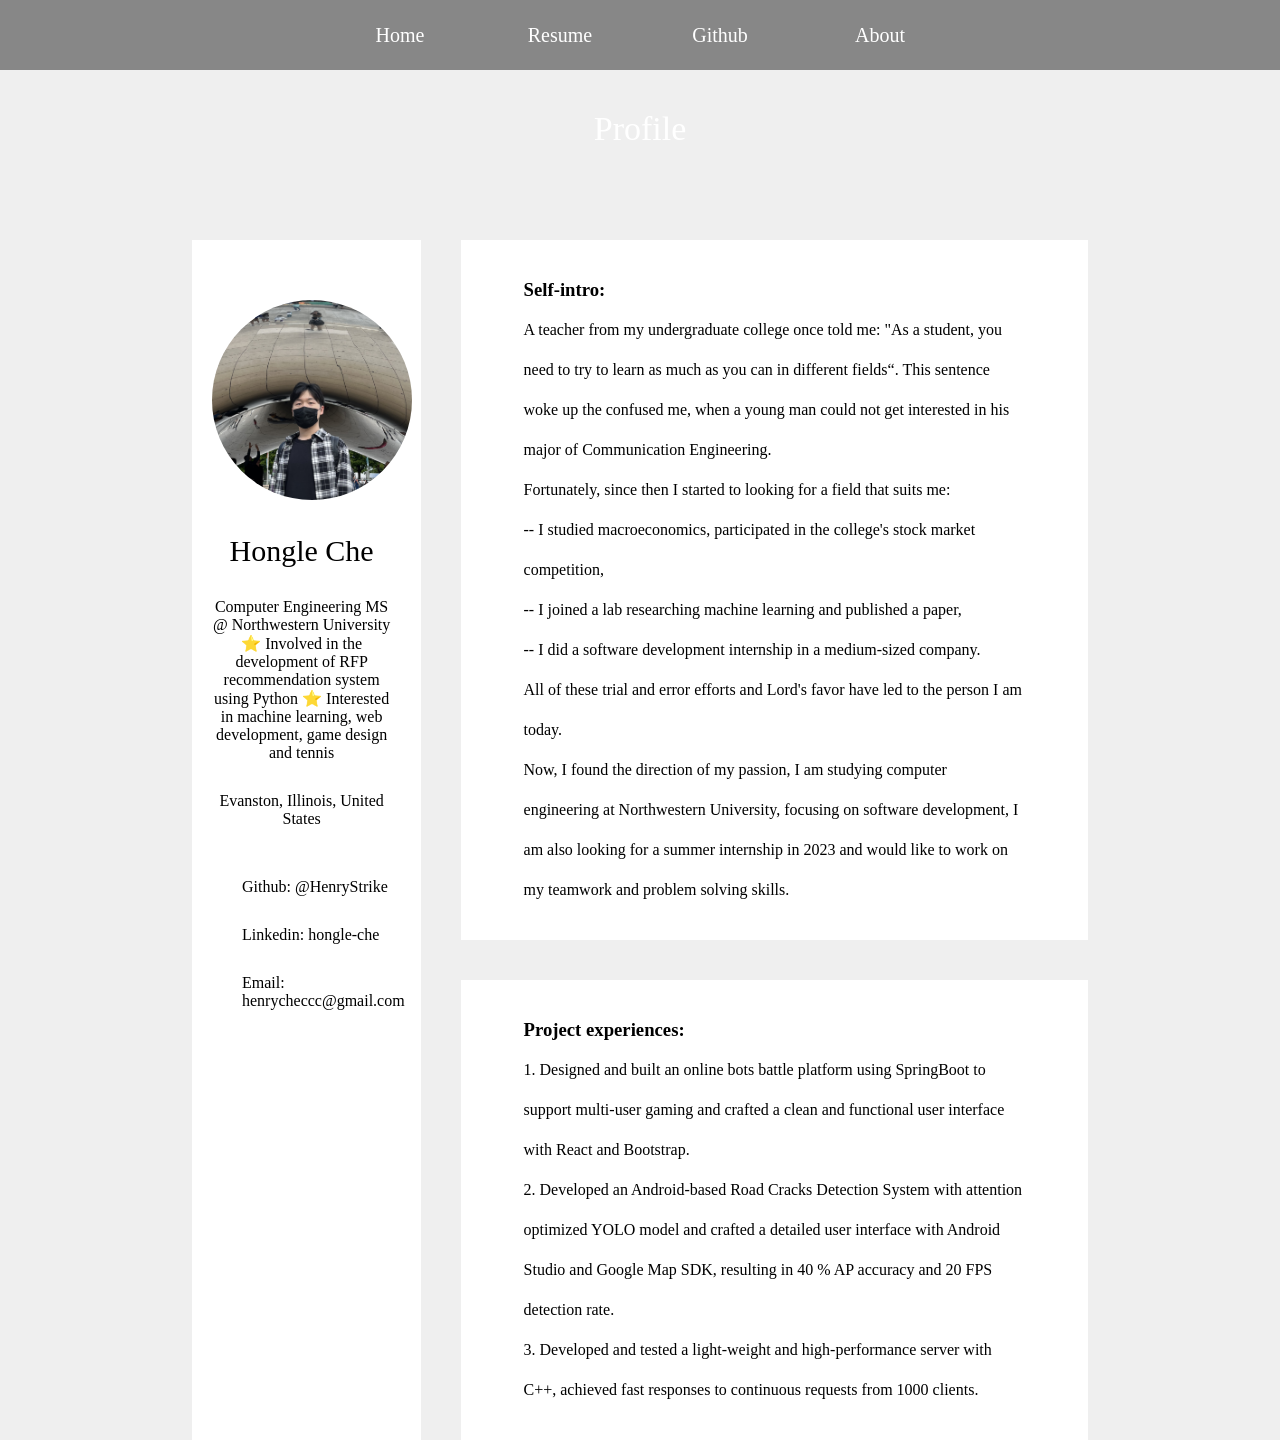
==== bio.html @ 65c578b4 "final version" ====
<!DOCTYPE html>
<html lang="en">

<head>
    <meta charset="UTF-8">
    <meta http-equiv="X-UA-Compatible" content="IE=edge">
    <meta name="viewport" content="width=device-width, initial-scale=1.0">
    <title>Portfolio</title>
    <link rel="stylesheet" href="styles.css">
</head>

<body>
    <ul class="nav">
        <li><a href="index.html">Home</a></li>
        <li><a href="resume.pdf">Resume</a></li>
        <li><a href="https://github.com/HenryStrike/">Github</a></li>
        <li><a href="bio.html">About</a></li>
    </ul>

    <div class="project-demo-title-back">
        <div>Profile</div>
    </div>

    <div class="profile-wrapper">
        <div class="profile-user-info">
            <img class="profile-user-photo" src="src/user.png" alt="">
            <div style="font-size: 30px;">Hongle Che</div>
            <p style="margin-top: 30px;">Computer Engineering MS @ Northwestern University ⭐ Involved in the development of RFP recommendation system using Python ⭐ Interested in machine learning, web development, game design and tennis</p>
            <p style="margin-top: 30px; font-weight: 200;">Evanston, Illinois, United States</p>
            <p style="margin-top: 50px; margin-left: 30px; text-align: start; font-weight: 200;">Github: @HenryStrike</p>
            <p style="margin-top: 30px; margin-left: 30px; text-align: start; font-weight: 200;">Linkedin: hongle-che</p>
            <p style="margin-top: 30px; margin-left: 30px; text-align: start; font-weight: 200;">Email: henrycheccc@gmail.com</p>
        </div>
        <div class="profile-detail">
            <div class="profile-projects">
                <h3>Self-intro:</h3>
                <p>A teacher from my undergraduate college once told me: "As a student, you need to try to learn as much as you can in different fields“. This sentence woke up the confused me, when a young man could not get interested in his major of Communication Engineering.</p>
                <p>Fortunately, since then I started to looking for a field that suits me:</p>
                <p>-- I studied macroeconomics, participated in the college's stock market competition, </p>
                <p>-- I joined a lab researching machine learning and published a paper,</p>
                <p>-- I did a software development internship in a medium-sized company.</p>
                <p>All of these trial and error efforts and Lord's favor have led to the person I am today.</p>
                <p>Now, I found the direction of my passion, I am studying computer engineering at Northwestern University, focusing on software development, I am also looking for a summer internship in 2023 and would like to work on my teamwork and problem solving skills.</p>
            </div>
            <div class="profile-selfintro">
                <h3>Project experiences:</h3>
                <p>1. Designed and built an online bots battle platform using SpringBoot to support multi-user gaming and crafted a clean and functional user interface with React and Bootstrap.</p>
                <p>2. Developed an Android-based Road Cracks Detection System with attention optimized YOLO model and crafted a detailed user interface with Android Studio and Google Map SDK, resulting in 40 % AP accuracy and 20 FPS detection rate.</p>
                <p>3. Developed and tested a light-weight and high-performance server with C++, achieved fast responses to continuous requests from 1000 clients.</p>
            </div>
        </div>
    </div>

    <script src="scripts.js"></script>
</body>

</html>
---- styles.css ----
*{
    margin: 0;
    padding: 0;
}

html {
    background-color: rgb(239, 239, 239);
}

.nav {
    list-style: none;
    background-color: #22222281;
    overflow: hidden;
    padding-left: 10vw;
    padding-right: 10vw;
    display: flex;
    justify-content: center;
    position: fixed;
    width: 80%;
}

.nav li {
    width: 10em;
    line-height: 60px;
}

.nav a:hover {
    background-color: #12121287;
    transition: 0.5s;
}

.nav a {
    display: inline-block;
    width: 100%;
    text-align:center;
    padding: 5px 0;
    text-decoration: none;
    color: white;
    font-weight: 200;
    font-size: 20px;
}






.user-profile-wrapper {
    width: 100vw;
    height: 600px;
    background-image: url(src/landing.jpg);
    background-size: cover;
    text-align: center;
    margin-bottom: 30px;
}

.user-photo {
    margin-top: 150px;
    width: 100px;
    height: 100px;
    border-radius: 50%;
    overflow:hidden;
}

.user-name {
    padding-top:20px;
    font-size: 50px;
    color: white;
    font-weight: 200;
}

.user-info {
    margin-top: 50px;
    color: white;
    font-weight: 200;
    font-size: 25px;
}

.btn-user-resume {
    width: 170px;
    height: 60px;
    border-radius: 35px;
    border: white solid 3px;
    background-color: transparent;
    color: white;
    font-size: 20px;
    font-weight: 200;
    margin-top: 50px;
    cursor: pointer;
}

.btn-user-resume:hover {
    border: white solid 5px;
    transition: 200ms;
    font-size: 23px;
}








.gallery {
    text-align: center;
}

.project-wrapper { 
    width: 80vw;
    height: 400px;
    display: inline-block;
    margin: 60px;
    background-color: white;
}

.project-detail{
    height: 75%;
}

.project-img-left {
    height: 100%;
    width: 50%;
    float: left;
    object-fit: cover;
}

.project-img-right {
    height: 100%;
    width: 50%;
    float: right;
    object-fit: cover;
}

.project-title {
    margin-top: 20px;
    font-size: xx-large;
    margin-bottom: 20px;
    font-weight: 400;
}

.project-info {
    font-weight: 300;
    font-size: 25px;
    padding-left: 10px;
    padding-right: 10px;
    overflow: hidden;
}

.btn-preview {
    width: 150px;
    height: 40px;
    border-radius: 20px;
    border: rgb(92, 161, 217) solid 3px;
    background-color: transparent;
    color: rgb(92, 161, 217);
    font-size: large;
    float: right;
    margin-right: 50px;
    cursor: pointer;
}

.btn-preview:hover {
    border: lightblue solid 3px;
    color:lightblue;
    transition: 200ms;
}






.project-demo-title-back {
    width: 100%;
    background-image: url(src/landing.jpg);
    background-size: cover;
    height: 200px;
    color: white;
    font-size: 34px;
    font-weight: 200;
}

.project-demo-title-back div {
padding-top: 110px;
text-align: center;
}

.btn-return {
    margin-left: 10%;
    margin-top: 50px;
    width: 100px;
    height: 30px;
    border-radius: 15px;
    border: rgb(92, 161, 217) solid 3px;
    background-color: transparent;
    color: rgb(92, 161, 217);
    font-size: 20px;
    cursor: pointer;
}

.btn-return:hover {
    border: lightblue solid 3px;
    color:lightblue;
    transition: 200ms;
}

.project-demo-wrapper{
    width: 80%;
    background-color: white;
    margin: 0 auto;
    margin-top: 20px;
    padding-bottom: 40px;
    padding-top: 40px;
    margin-bottom: 80px;
}

.project-demo-description {
    width: 90%;
    margin: 0 auto;
    font-size: 30px;
    line-height: 40px;
    font-weight: 200;
    text-align: center;
}









.profile-wrapper {
    margin: 0 auto;
    width: 70%;
    padding-top: 40px;
    display: flex;
    justify-content: space-between;
}

.profile-user-info {
    background-color: white;
    width: 20%;
    text-align: center;
    padding-left: 20px;
    padding-right: 30px;
}

.profile-detail {
    width: 70%;
}

.profile-user-photo {
    margin-top: 60px;
    width: 200px;
    height: 200px;
    border-radius: 50%;
    overflow:hidden;
    margin-bottom: 30px;
}


.profile-selfintro {
    padding-left: 10%;
    padding-right: 10%;
    padding-top: 30px;
    padding-bottom: 30px;
    margin: 0 auto;
    line-height: 40px;
    margin-top: 40px;
    background-color: white;
}

.profile-projects{
    padding-left: 10%;
    padding-right: 10%;
    padding-top: 30px;
    padding-bottom: 30px;
    margin: 0 auto;
    line-height: 40px;
    background-color: white;
}
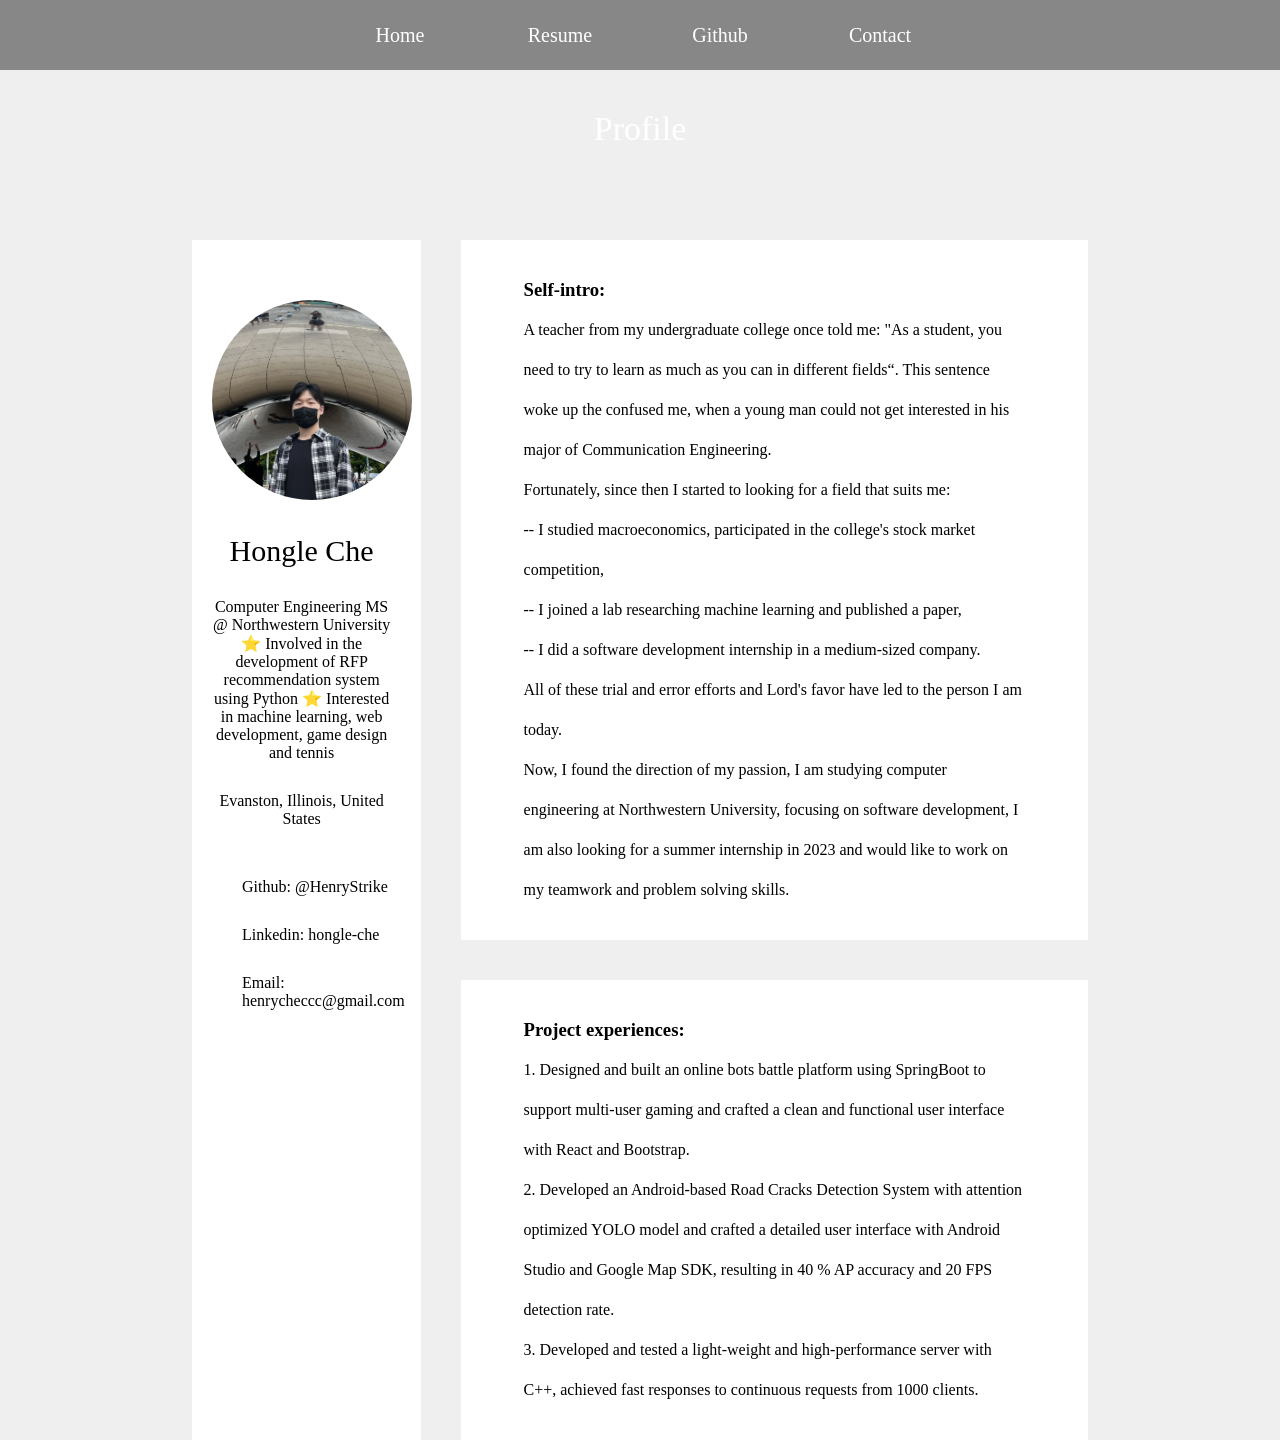
==== commit 73717d41: "add contact" ====
--- a/bio.html
+++ b/bio.html
@@ -14,7 +14,7 @@
         <li><a href="index.html">Home</a></li>
         <li><a href="resume.pdf">Resume</a></li>
         <li><a href="https://github.com/HenryStrike/">Github</a></li>
-        <li><a href="bio.html">About</a></li>
+        <li><a href="contact.html">Contact</a></li>
     </ul>
 
     <div class="project-demo-title-back">
--- a/styles.css
+++ b/styles.css
@@ -286,3 +286,54 @@
 
 
 
+.contact-wrapper {
+    margin: 0 auto;
+    width: 70%;
+    padding-top: 40px;
+    background-color: white;
+    margin-top: 40px;
+    padding-bottom: 40px;
+}
+
+form {
+    margin: 0 auto;
+}
+
+form.form-example {
+    display: table;
+}
+
+div.form-example {
+    display: table-row;
+    height: 40px;
+}
+
+label, input {
+    display: table-cell;
+    margin-bottom: 10px;
+}
+
+label {
+    padding-right: 10px;
+    font-size: 20px;
+}
+
+#btn-submit{
+    margin-top: 20px;
+    width: 120px;
+    height: 50px;
+    border: rgb(92, 161, 217) solid 3px;
+    background-color: transparent;
+    color: rgb(92, 161, 217);
+    border-radius: 25px;
+    font-size: 20px;
+    cursor: pointer;
+}
+
+#btn-submit:hover {
+    border: lightblue solid 3px;
+    color:lightblue;
+    transition: 200ms;
+}
+
+
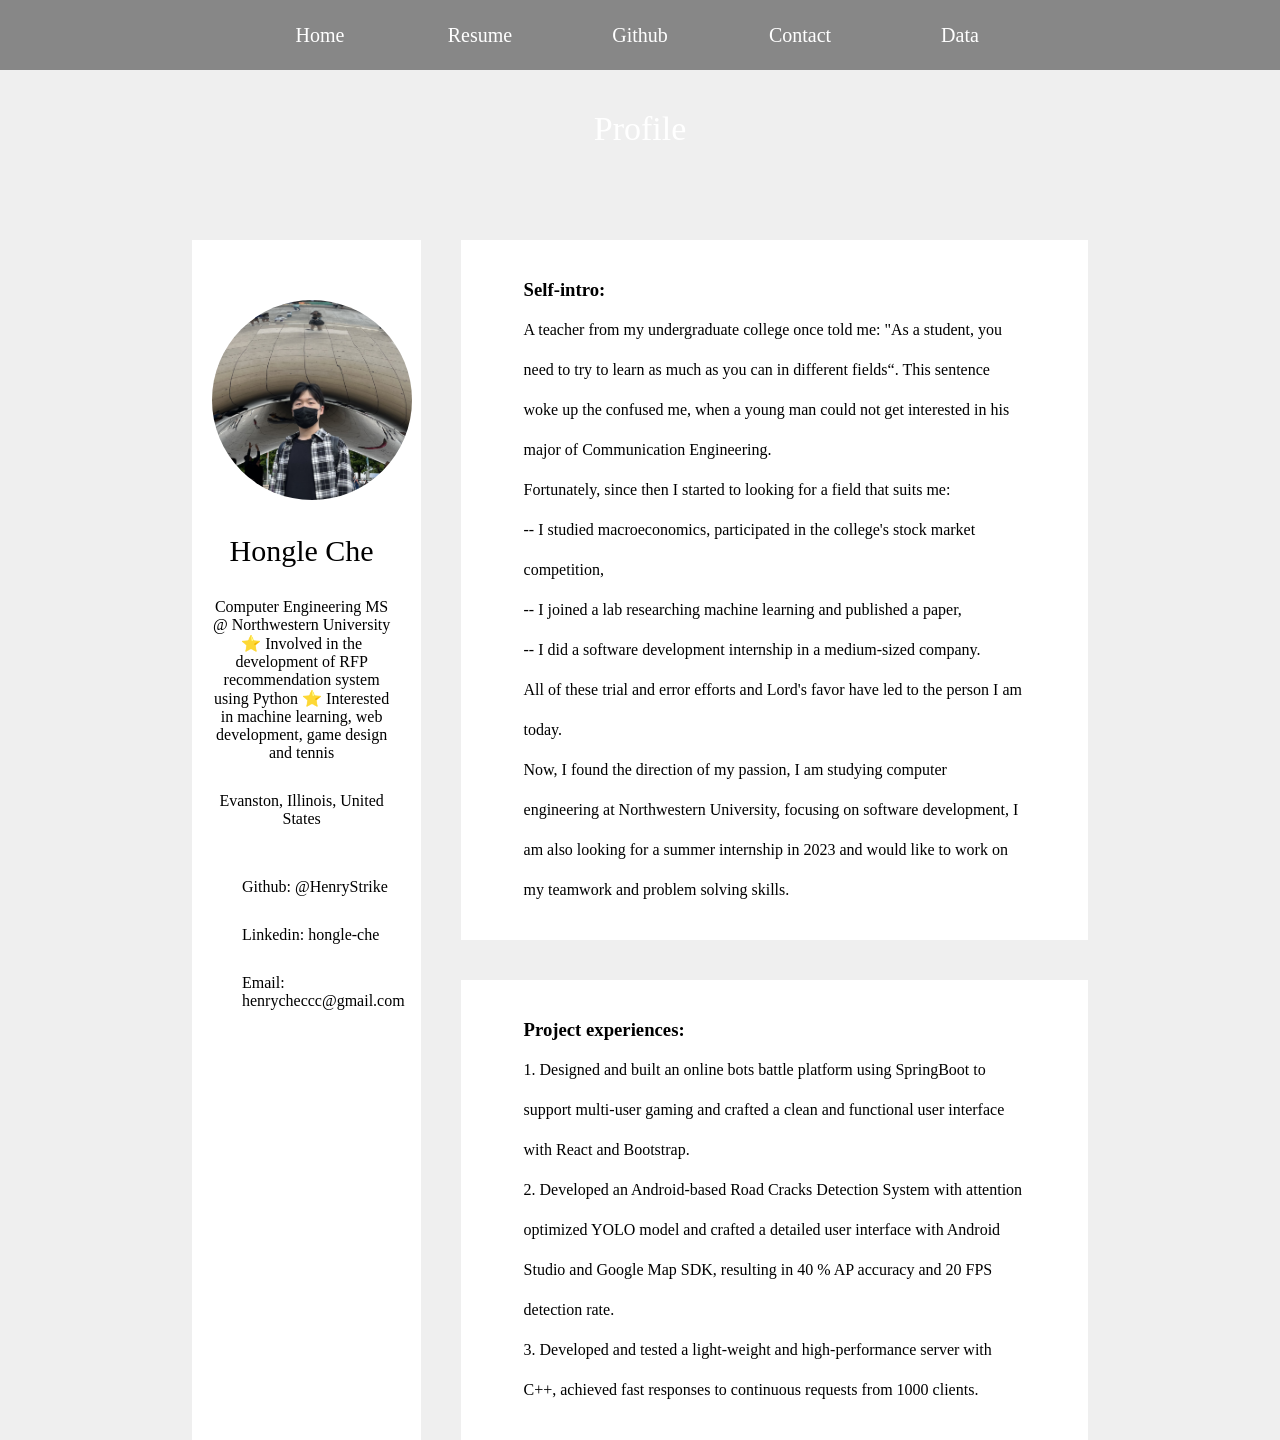
==== commit c666cd96: "data visual" ====
--- a/bio.html
+++ b/bio.html
@@ -15,6 +15,7 @@
         <li><a href="resume.pdf">Resume</a></li>
         <li><a href="https://github.com/HenryStrike/">Github</a></li>
         <li><a href="contact.html">Contact</a></li>
+        <li><a href="data.html">Data</a></li>
     </ul>
 
     <div class="project-demo-title-back">
--- a/styles.css
+++ b/styles.css
@@ -337,3 +337,19 @@
 }
 
 
+
+
+
+.chart {
+    margin: 0 auto;
+    width: 70%;
+    padding-top: 40px;
+    background-color: white;
+    margin-top: 40px;
+    padding-bottom: 40px;
+}
+
+#myDiv {
+    margin: 0 auto;
+    margin-top: 40px;
+}
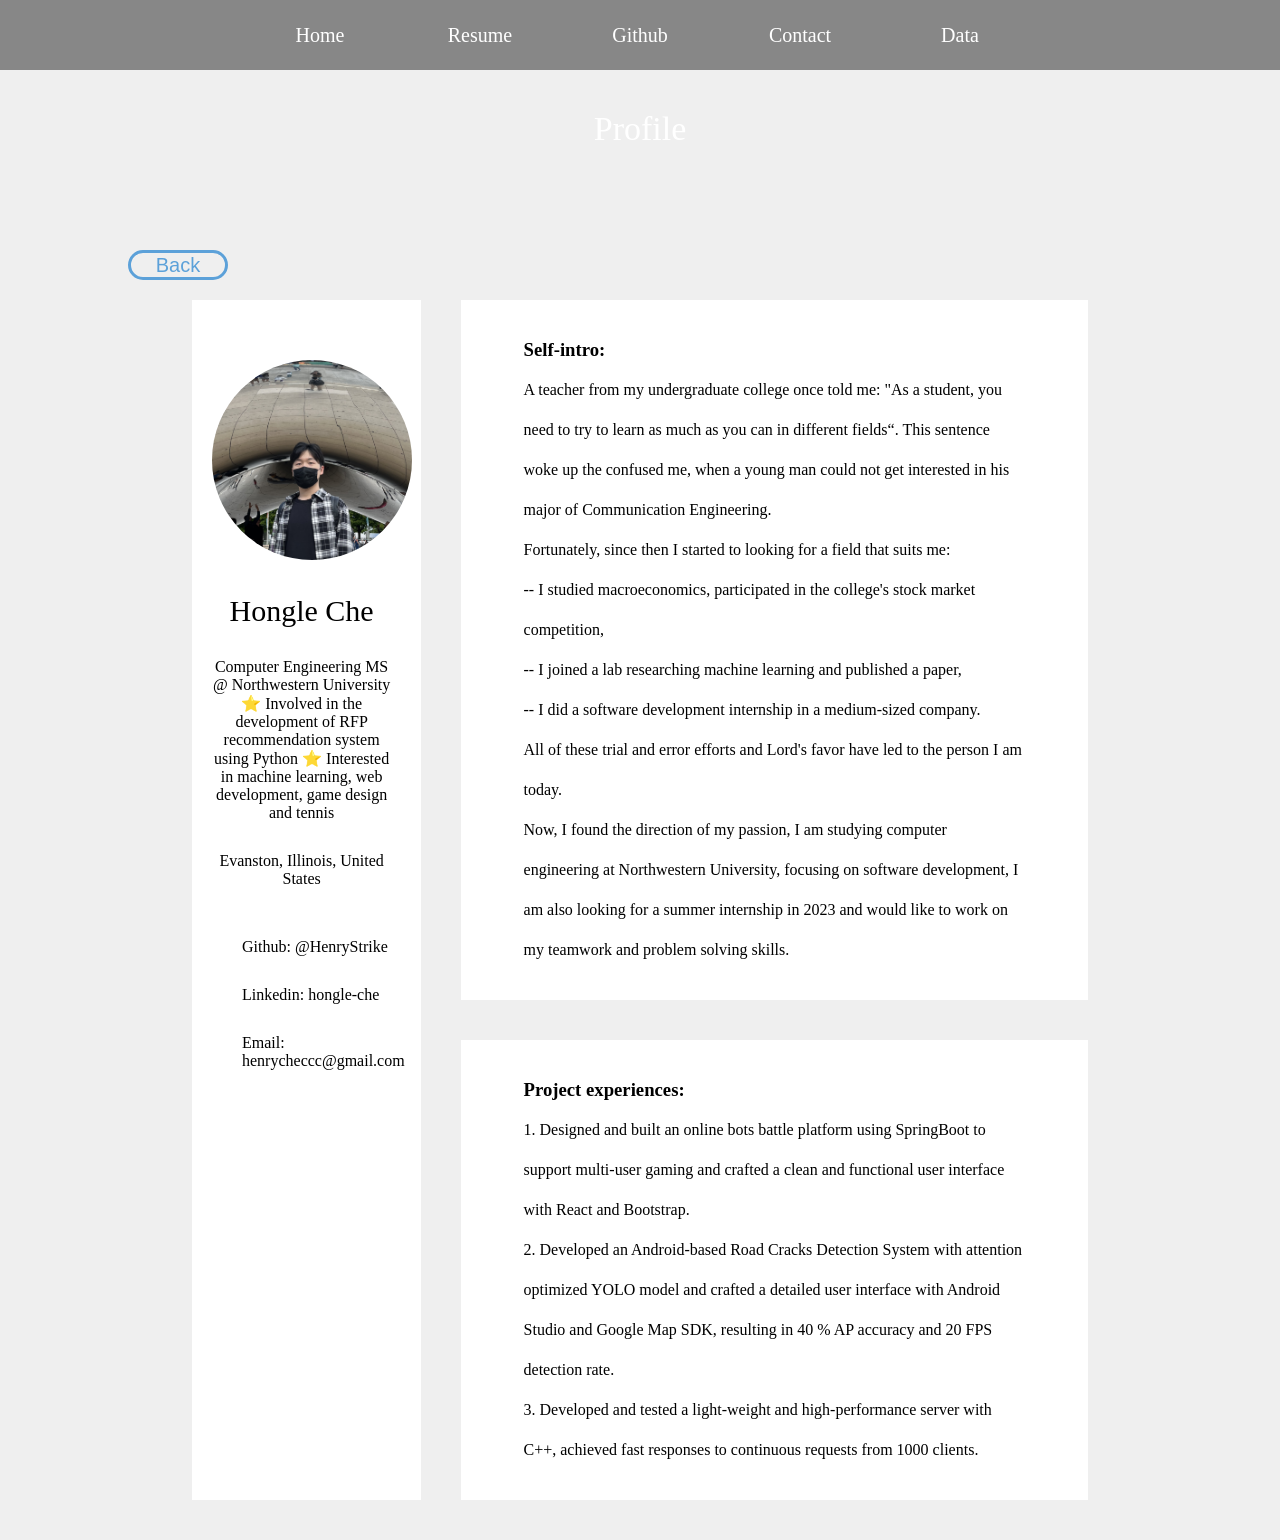
==== commit d7dbf0ee: "add local js" ====
--- a/bio.html
+++ b/bio.html
@@ -21,7 +21,7 @@
     <div class="project-demo-title-back">
         <div>Profile</div>
     </div>
-
+    <button class="btn-return" onclick="handleBack()">Back</button>
     <div class="profile-wrapper">
         <div class="profile-user-info">
             <img class="profile-user-photo" src="src/user.png" alt="">
--- a/styles.css
+++ b/styles.css
@@ -235,9 +235,10 @@
 .profile-wrapper {
     margin: 0 auto;
     width: 70%;
-    padding-top: 40px;
+    margin-top: 20px;
     display: flex;
     justify-content: space-between;
+    margin-bottom: 40px;
 }
 
 .profile-user-info {
@@ -282,6 +283,7 @@
     line-height: 40px;
     background-color: white;
 }
+
 
 
 
